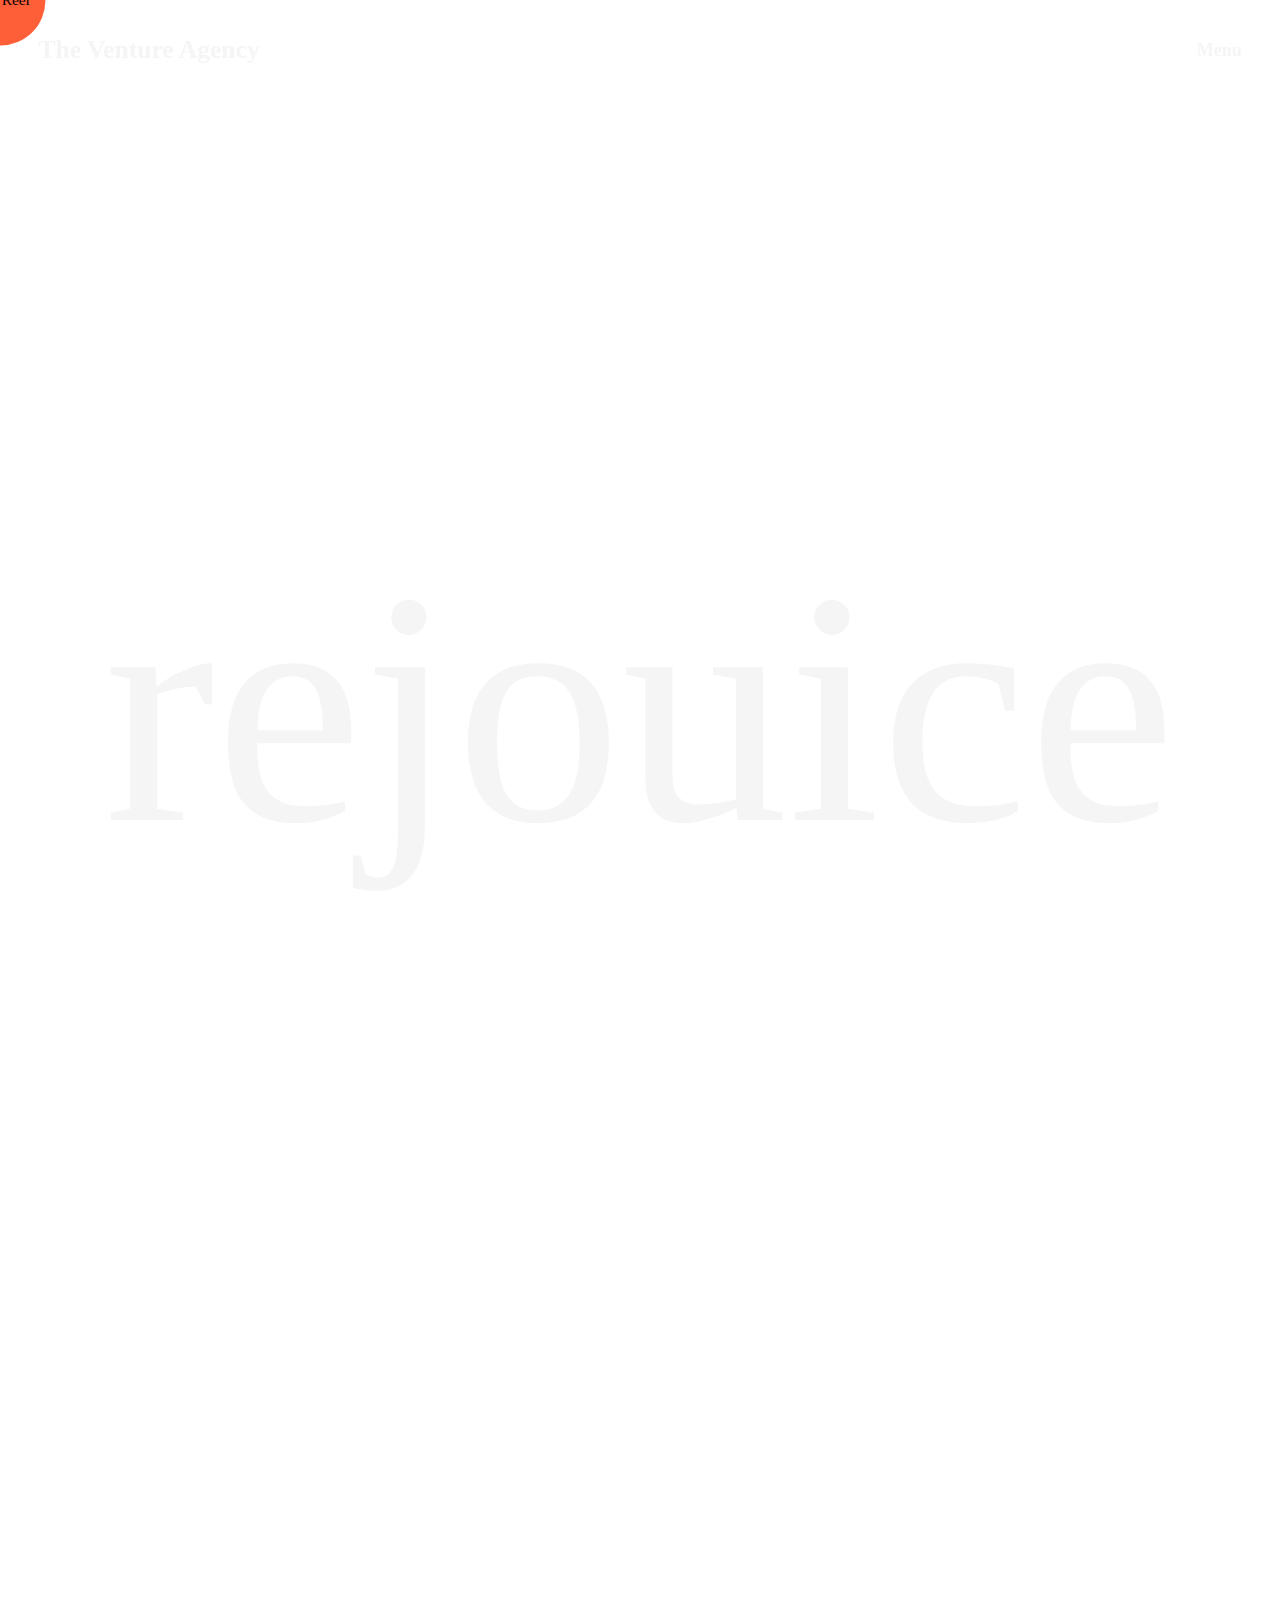
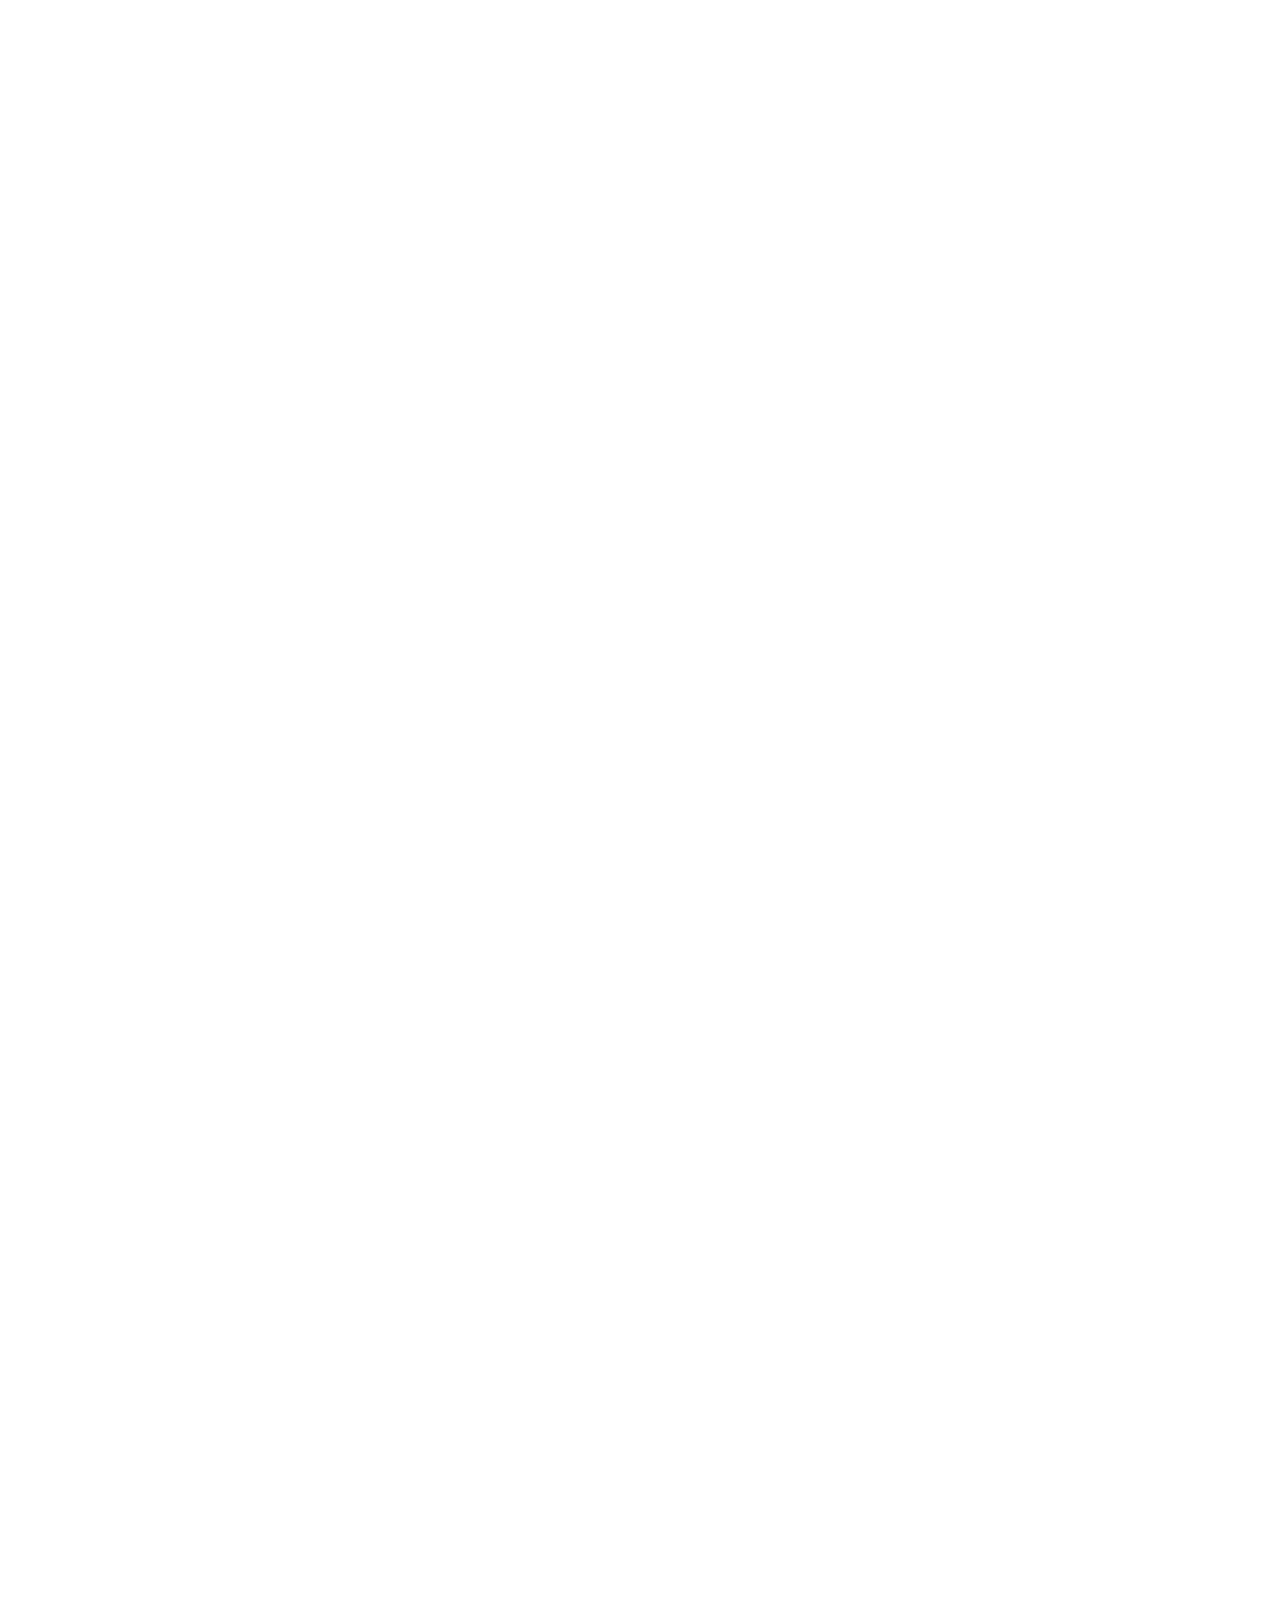
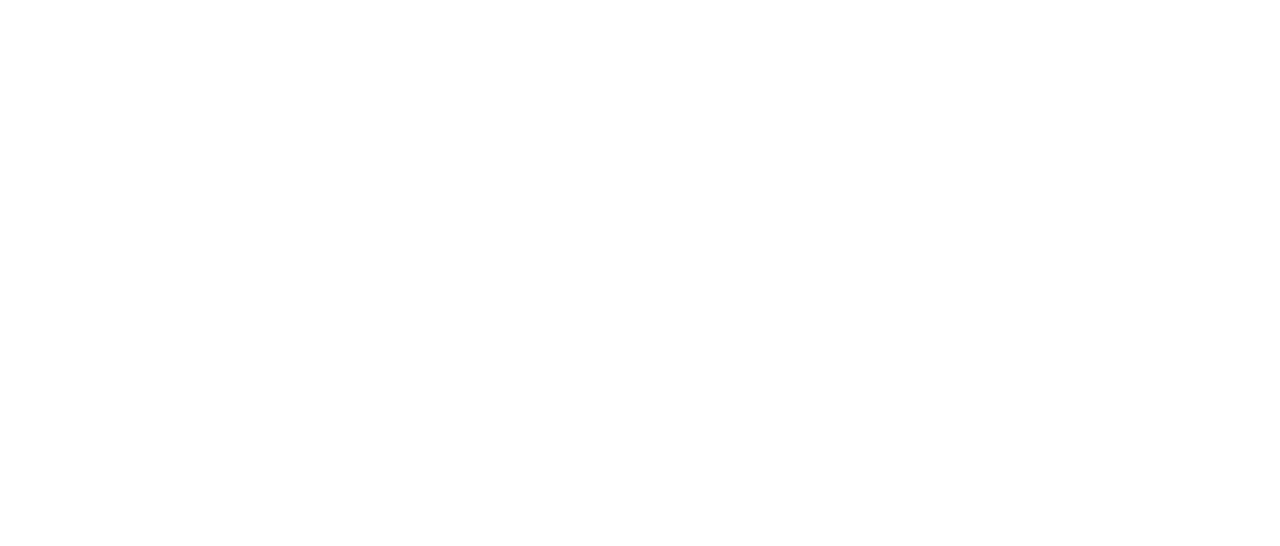
==== index.html @ dec4dc74 "new commit" ====
<!DOCTYPE html>
<html lang="en">

<head>
    <meta charset="UTF-8">
    <meta name="viewport" content="width=device-width, initial-scale=1.0">
    
    <link rel="stylesheet" href="rejouice.css">

    <title>HOME|REJOUICE®️</title>
    <link rel="stylesheet" href="https://cdn.jsdelivr.net/npm/locomotive-scroll@4.1.4/dist/locomotive-scroll.min.css">
    <link rel="shortcut icon" href="favicon-32x32.png" type="image/x-icon">
</head>

<body>
    <div id="main">
        <div id="page-1">
            <div id="cursor">
                <h5>play reel</h5>
            </div>
            <video autoplay loop muted src="./RJ-2.0-Video background 5_1 (1) (5).mp4"></video>
            <div id="page-1content">
                <nav>
                    <h3>the venture agency</h3>
                    <h4>menu</h4>
                </nav>
                <h1><span>r</span><span>e</span><span>j</span><span>o</span><span>u</span><span>i</span><span>c</span><span>e</span>
                </h1>
            </div>
        </div>
        <div id="page-2">
            <div id="top">
                <div id="left">
                    <h3 class="elem">full-service creative agency</h3>
                    <h3 class="elem">two engagment models</h3>
                </div>
                <div id="right">
                    <h3 class="elem">paris & san diago</h3>
                </div>
            </div>
            <hr>
            <div id="content">
                <h3 class="elem">we are a digital brand accelerator.we</h3>
                <h3 class="elem">design and develop market-defining brands</h3>
                <h3 class="elem">through-award wining.deliverables.choose full</h3>
                <h3 class="elem">cash compensation or ofset upto 50% of our</h3>
                <h3 class="elem">for equity inyour comapany.your vision, your</h3>
                <h3 class="elem">decision</h3>

            </div>
        </div>
        <div id="page-3">
            <div id="page3top">
                <h4>Agency &venture <span>models</span></h4>
                <h2>explore our services</h2>
                <h2>& engagement models</h2>
            </div>
            <div id="page3elements">
                <div class="box video-box">
                    <video autoplay loop muted src="./video1.mp4"></video>
                    <img src="img1.avif" class="show-img" alt="">
                </div>
                <div class=" box video-box">
                    <video autoplay loop muted src="./video2.mp4"></video>
                    <img class="show-img" src="https://images.unsplash.com/photo-1679506640590-f0152786dff0?q=80&w=1887&auto=format&fit=crop&ixlib=rb-4.0.3&ixid=M3wxMjA3fDB8MHxwaG90by1wYWdlfHx8fGVufDB8fHx8fA%3D%3D"
                        alt="">
                </div>
                <div class="box video-box">
                    <video autoplay loop muted src="./video3.mp4"></video>
                    <img class="show-img" src="https://plus.unsplash.com/premium_photo-1716206284519-20b1ced49f39?w=500&auto=format&fit=crop&q=60&ixlib=rb-4.0.3&ixid=M3wxMjA3fDB8MHxlZGl0b3JpYWwtZmVlZHwyfHx8ZW58MHx8fHx8"
                        alt="">
                </div>
            </div>
        </div>
        <div id="page4">
            <div id="page4top">
            <h3>we operate on a simple philospy</h3>
            <h3>quality over quantity.</h3>
        </div>
            <hr>
            <div id="page4content">
            <h2 class="content">we partner with up to 5 clients each year</h2>
            <h2 class="content">this allows intense focus on the transfortmation</h2>
            <h2 class="content">and launch of your brand by our very best team,</h2>
            <h2 class="content">which is the only team we have.We specialize in</h2>
            <h2 class="content">working with startups that are revolutinizing</h2>
            <h2 class="content">their industries..</h2>
            </div>
        </div>
        <div id="page-5">
            <div id="content"></div>
            <div id="imgslider"></div>
        </div>
    </div>


    
    <script src="https://unpkg.com/typed.js@2.1.0/dist/typed.umd.js"></script>
    
    <script src="https://cdnjs.cloudflare.com/ajax/libs/gsap/3.12.5/gsap.min.js"
        integrity="sha512-7eHRwcbYkK4d9g/6tD/mhkf++eoTHwpNM9woBxtPUBWm67zeAfFC+HrdoE2GanKeocly/VxeLvIqwvCdk7qScg=="
        crossorigin="anonymous" referrerpolicy="no-referrer"></script>

        
    <script src="https://cdnjs.cloudflare.com/ajax/libs/gsap/3.12.5/ScrollTrigger.min.js"
        integrity="sha512-onMTRKJBKz8M1TnqqDuGBlowlH0ohFzMXYRNebz+yOcc5TQr/zAKsthzhuv0hiyUKEiQEQXEynnXCvNTOk50dg=="
        crossorigin="anonymous" referrerpolicy="no-referrer"></script>
        
    <script src="rejouice.js"></script>
</body>

</html>
---- rejouice.css ----
* {
    margin: 0;
    padding: 0;
    box-sizing: border-box;
}
html,body{
    height: 100%;
    width: 100%;
    overflow-x:hidden ;
}
body::-webkit-scrollbar{
    scrollbar-width: none;
}
#page-1{
    height: 100vh;
    width: 100vw;
    /* background-color: blueviolet; */
    position: relative;
}
#cursor{
    height: 7vw;
    width: 7vw;
    background-color: #ff5f38;
    border-radius: 50%;
    position: fixed;
    z-index: 9;
    display: flex;
    align-items: center;
    justify-content:center;
    transform: translate(-50%,-50%);
}
#cursor h5{
    font-size: 1.2vw;
    text-transform: capitalize;
    font-weight: 500;
}
#page-1 video{
    height: 100%;
    width: 100%;
    object-fit: cover;
    position: absolute;
}
#page-1content{
    height: 100%;
    width: 100%;
    /* background-color: black; */
    position: relative;
    z-index: 10;
    color: whitesmoke;
    display: flex;
    align-items: center;
    flex-direction: column;
    justify-content: space-between;
}
nav{
    height: 100px;
    width: 100%;
    display: flex;
    align-items: center;
    justify-content: space-between;
    padding: 1vw 3vw;
    text-transform: capitalize;
}
nav h3{
    font-size: 2vw;
}
nav h4{
    font-size: 1.4vw;
}
#page-1content h1{
    font-size: 26vw;
    line-height: 30vw;
    font-weight: 100;
}
#page-2{
    height: 100vh;
    width: 100vw;
    background-color: #FAF8F3;
    position: relative;
}
#top{
    height: 20%;
    width: 100%;
    display: flex;
    gap: 40vw;
    padding-left: 70px;
    padding-top: 110px;
    /* background-color: green; */
}
#top h3{
    font-size: 2.1vw;
    text-transform: capitalize;
}
#left{
    order: 1;
}
#right{
    order: 2;
}
hr{
    border: solid #0E0E0E 1px;
   margin-top: 35px;
   margin-left: 70px;
   margin-right: 120px;
}
#content{
    height: 80%;
    width: 100%;
    /* background-color: red; */
}
#content h3{
    line-height: 100px;
    font-weight: 200;
    font-size: 4vw;
    padding-left: 180px;
    text-transform: capitalize;
}
#page-3{
    min-height: 100vh;
    width: 100%;
    position: relative;
    background-color: #FAF8F3;
    padding: 3vw;
}
#page3top{
    /* background-color: red; */
    text-align: center;
    padding-top: 15vh;
}
#page3top h4{
    font-size: 1.5vw;
    font-weight: 500;
    text-transform: uppercase;
    margin-bottom: 1vw;
}
#page3top h2{
    font-size: 2.9vw;
    text-transform: capitalize;
    font-weight: 500;
}
#page3top h4 span{
    font-size: 0.8vw;
    background-color: black;
    color: #FAF8F3;
    padding: 4px 10px;
    border-radius: 15px;
}
#page3elements{
    height: 75vh;
    width: 100%;
    /* background-color: rebeccapurple; */
    gap: 20px;
    display: flex;
    margin-top: 3vw;
    
}
#page3elements .box{
    position: relative;
    height: 100%;
    width: 33%;
    background-color: beige;
}
#page3elements .box video{
    height: 100%;
    width: 100%;
    object-fit: cover;
    object-position: center;
}
#page3elements .box img{
    height: 100%;
    width: 100%;
    position: absolute;
    top: 0;
    left: 0;
}

.show-img:hover {
    animation: fade-image linear 1s forwards;
}

@keyframes fade-image {
    from { scale: 1 1; opacity: 1; }
    to { scale: 0.2, 0.3; opacity: 0; }
}

#page4{
    height:100vh;
    width: 100vw;
    background-color: #FAF8F3;
}
#page4top{
    padding-top: 8vh;
    padding-left: 4vw;
}
#page4 h3{
     font-size: 2.3vw;
     font-weight: 500;
     white-space: normal;
     text-transform: capitalize;
}
.content{
    margin-left:6vw ;
    margin-top: 18px;
    font-size: 4vw;
    font-weight: 200;
    text-transform: capitalize;
    
}
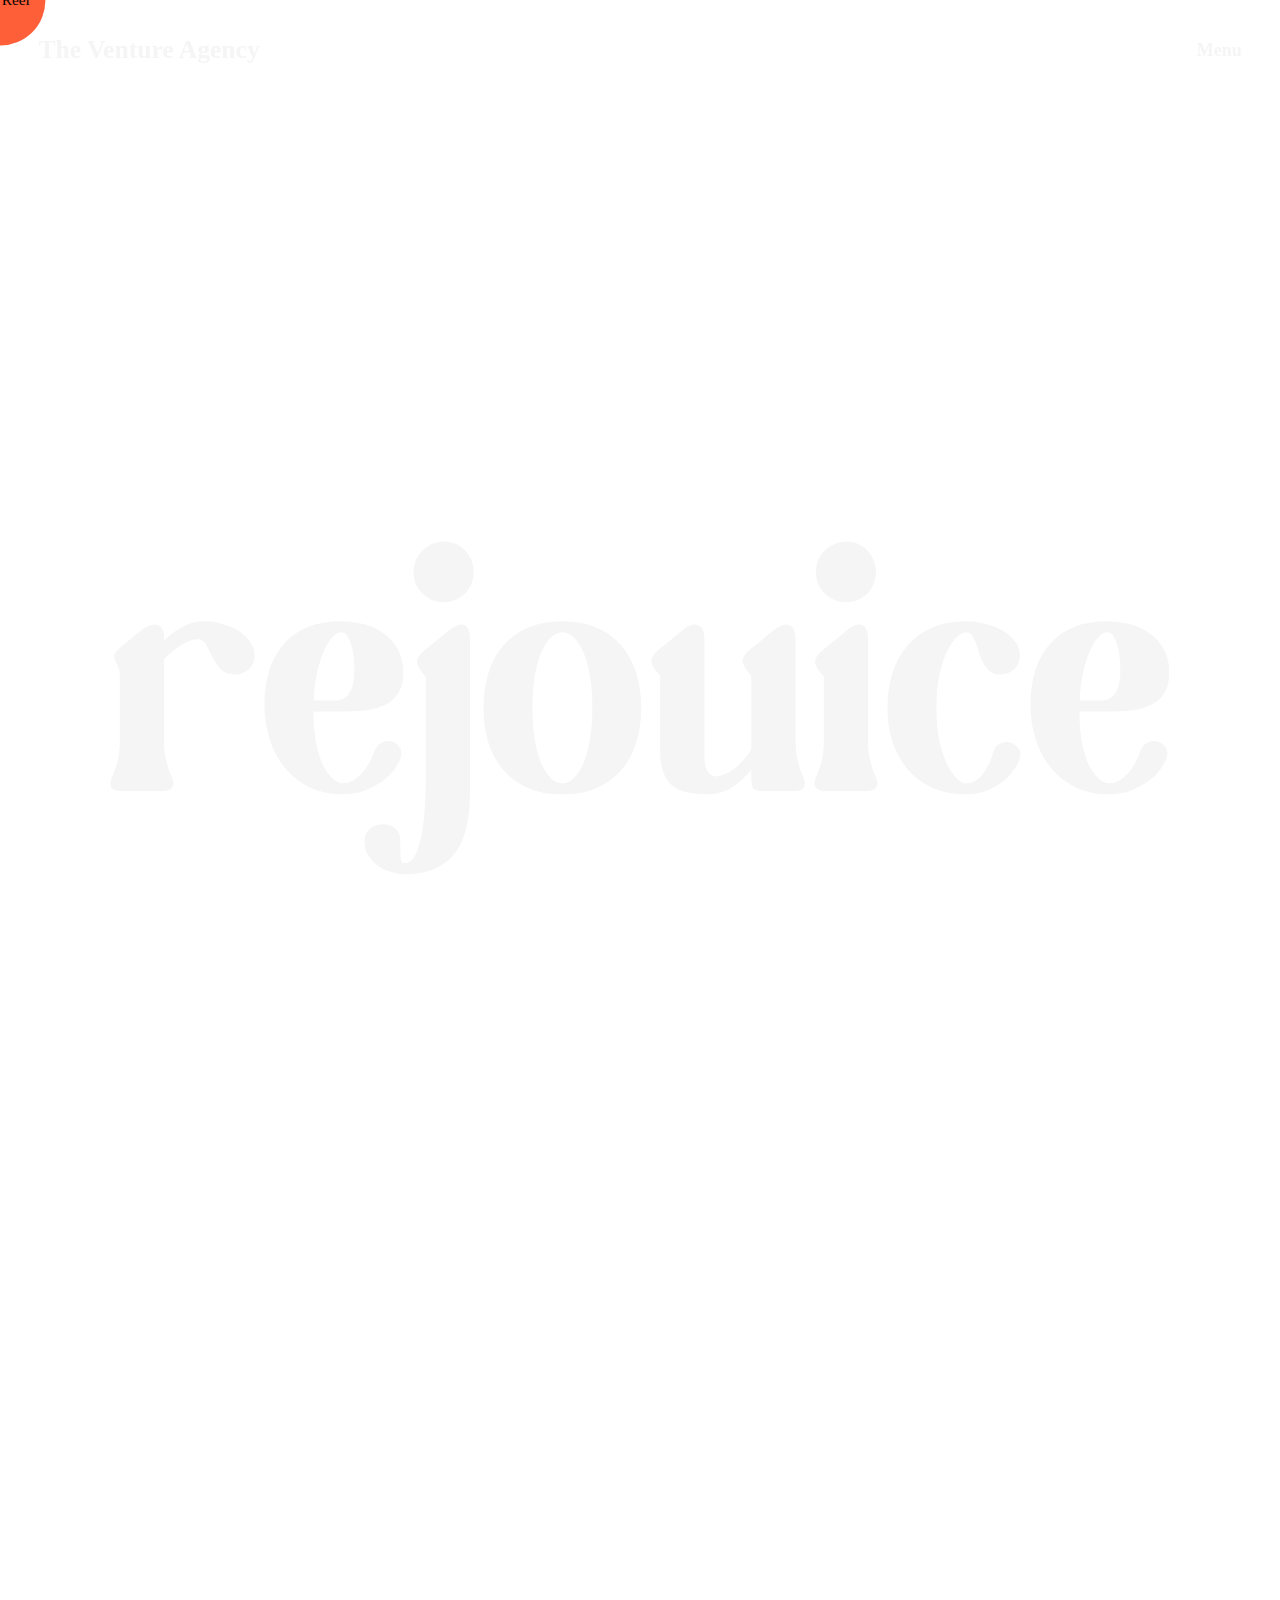
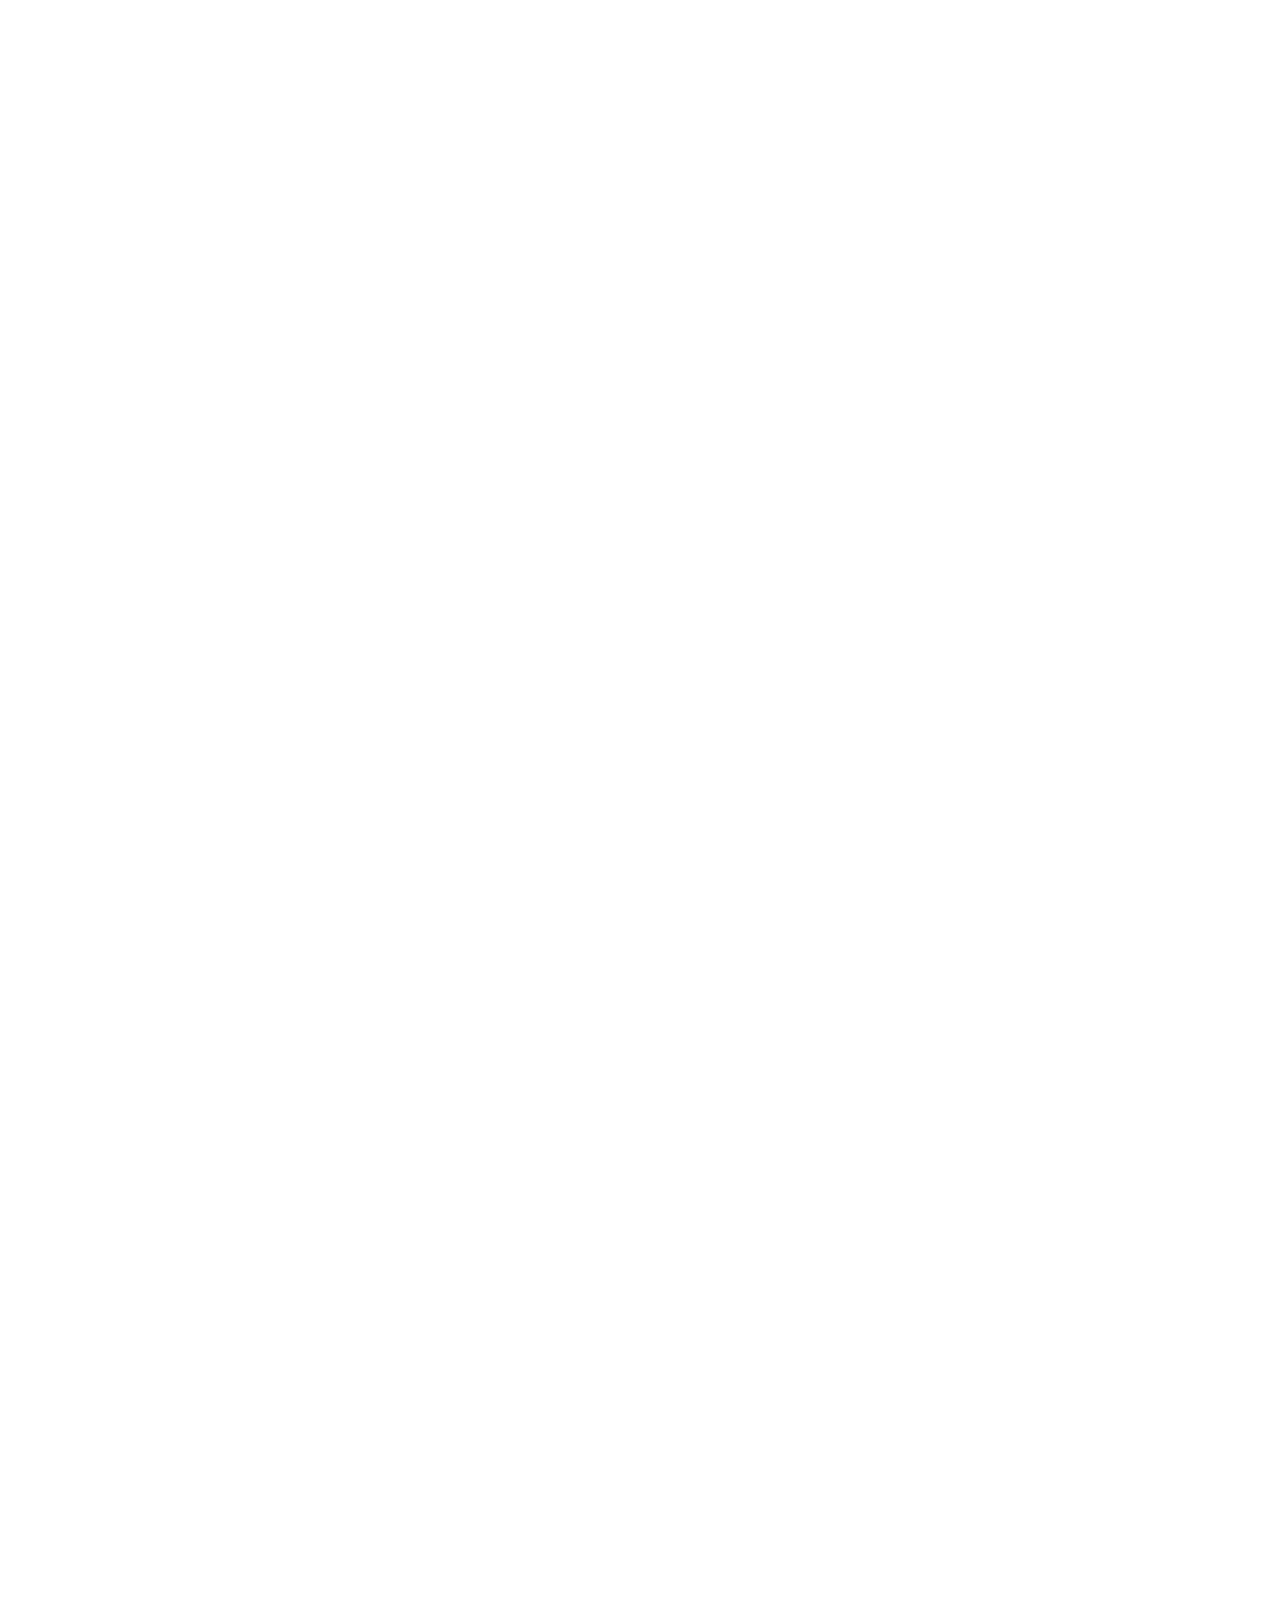
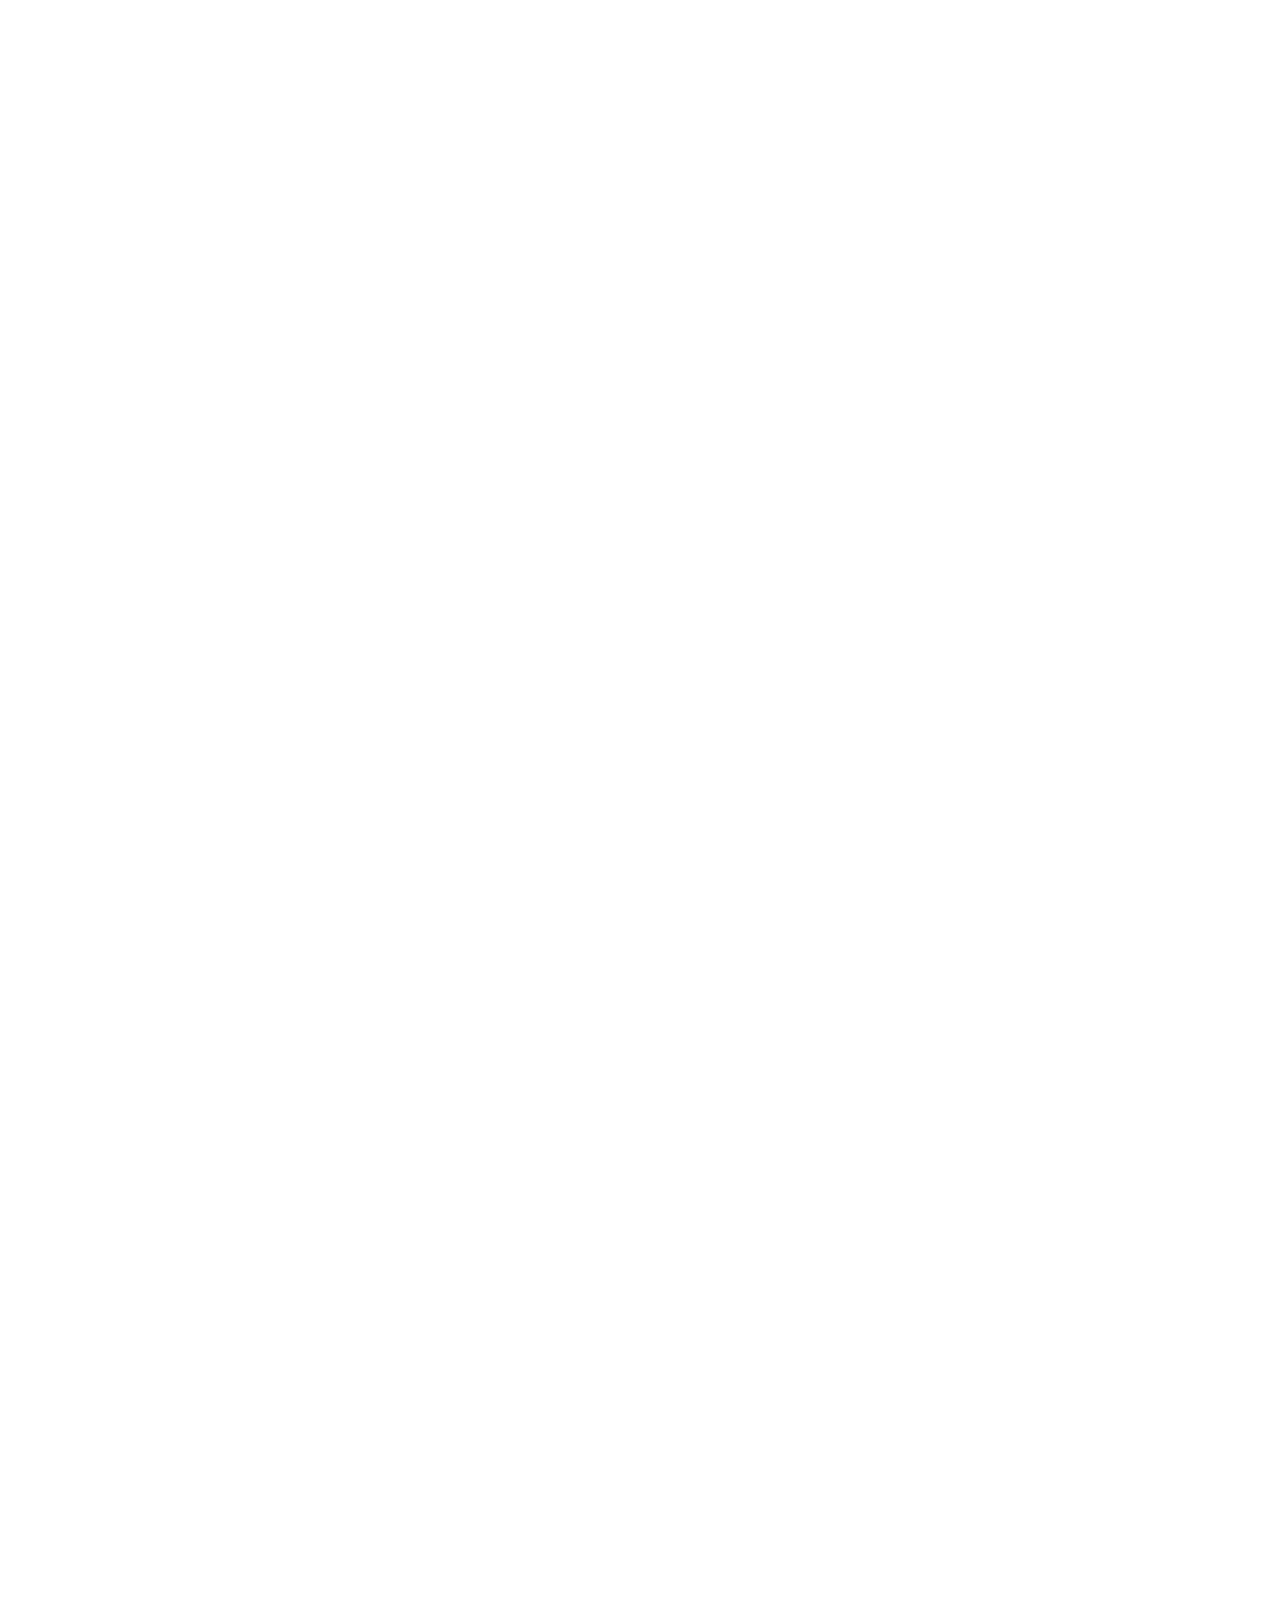
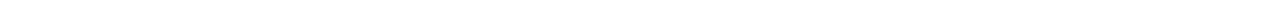
==== commit 3ba5f49b: "new commit" ====
--- a/index.html
+++ b/index.html
@@ -4,7 +4,7 @@
 <head>
     <meta charset="UTF-8">
     <meta name="viewport" content="width=device-width, initial-scale=1.0">
-    
+    <link rel="stylesheet" href="https://cdn.jsdelivr.net/npm/locomotive-scroll@4.1.4/dist/locomotive-scroll.min.css">
     <link rel="stylesheet" href="rejouice.css">
 
     <title>HOME|REJOUICE®️</title>
@@ -51,9 +51,9 @@
         </div>
         <div id="page-3">
             <div id="page3top">
-                <h4>Agency &venture <span>models</span></h4>
-                <h2>explore our services</h2>
-                <h2>& engagement models</h2>
+                <h4 data-scroll data-scroll-speed="3">Agency &venture <span>models</span></h4>
+                <h2  data-scroll data-scroll-speed="3">explore our services</h2>
+                <h2 data-scroll data-scroll-speed="3">& engagement models</h2>
             </div>
             <div id="page3elements">
                 <div class="box video-box">
@@ -74,8 +74,8 @@
         </div>
         <div id="page4">
             <div id="page4top">
-            <h3>we operate on a simple philospy</h3>
-            <h3>quality over quantity.</h3>
+            <h3 class=".heading">we operate on a simple philospy</h3>
+            <h3 class=".heading">quality over quantity.</h3>
         </div>
             <hr>
             <div id="page4content">
@@ -91,21 +91,29 @@
             <div id="content"></div>
             <div id="imgslider"></div>
         </div>
+        <div id="footer">
+            <div id="top">
+                 <div class=".left">
+                <h1>relax.we've got you</h1>
+                <div id="seat">take a seat</div>
+            </div>
+            <div class="right">
+                <h5 class="menu">home</h1>
+                <h5 class="menu">work</h1>
+                <h5 class="menu">about</h1>
+                <h5 class="menu">services</h1>
+                <h5 class="menu">contact</h1>
+            </div>
+        </div>
+            <div id="bottom">
+                <h1><span>r</span><span>e</span><span>j</span><span>o</span><span>u</span><span>i</span><span>c</span><span>e</span>
+                </h1>
+            </div>
+        </div>
     </div>
 
-
-    
-    <script src="https://unpkg.com/typed.js@2.1.0/dist/typed.umd.js"></script>
-    
-    <script src="https://cdnjs.cloudflare.com/ajax/libs/gsap/3.12.5/gsap.min.js"
-        integrity="sha512-7eHRwcbYkK4d9g/6tD/mhkf++eoTHwpNM9woBxtPUBWm67zeAfFC+HrdoE2GanKeocly/VxeLvIqwvCdk7qScg=="
-        crossorigin="anonymous" referrerpolicy="no-referrer"></script>
-
-        
-    <script src="https://cdnjs.cloudflare.com/ajax/libs/gsap/3.12.5/ScrollTrigger.min.js"
-        integrity="sha512-onMTRKJBKz8M1TnqqDuGBlowlH0ohFzMXYRNebz+yOcc5TQr/zAKsthzhuv0hiyUKEiQEQXEynnXCvNTOk50dg=="
-        crossorigin="anonymous" referrerpolicy="no-referrer"></script>
-        
+    <script src="https://cdn.jsdelivr.net/npm/locomotive-scroll@4.1.4/dist/locomotive-scroll.min.js"></script>
+    <script src="https://cdnjs.cloudflare.com/ajax/libs/gsap/3.12.5/gsap.min.js"integrity="sha512-7eHRwcbYkK4d9g/6tD/mhkf++eoTHwpNM9woBxtPUBWm67zeAfFC+HrdoE2GanKeocly/VxeLvIqwvCdk7qScg=="crossorigin="anonymous" referrerpolicy="no-referrer"></script>        
     <script src="rejouice.js"></script>
 </body>
 
--- a/rejouice.css
+++ b/rejouice.css
@@ -1,3 +1,11 @@
+@font-face {
+    font-family: font1;
+    src: url(./MagilioRegular-Yzv2O.ttf);
+}
+@font-face {
+    font-family: font2;
+    src: url(./aptos-black.ttf);
+}
 * {
     margin: 0;
     padding: 0;
@@ -11,10 +19,13 @@
 body::-webkit-scrollbar{
     scrollbar-width: none;
 }
+*::selection{
+    color: black;
+    background-color: #FFFCF1;
+}
 #page-1{
     height: 100vh;
     width: 100vw;
-    /* background-color: blueviolet; */
     position: relative;
 }
 #cursor{
@@ -43,7 +54,6 @@
 #page-1content{
     height: 100%;
     width: 100%;
-    /* background-color: black; */
     position: relative;
     z-index: 10;
     color: whitesmoke;
@@ -71,6 +81,7 @@
     font-size: 26vw;
     line-height: 30vw;
     font-weight: 100;
+    font-family: font1;
 }
 #page-2{
     height: 100vh;
@@ -85,7 +96,7 @@
     gap: 40vw;
     padding-left: 70px;
     padding-top: 110px;
-    /* background-color: green; */
+    font-family: font2;
 }
 #top h3{
     font-size: 2.1vw;
@@ -106,7 +117,8 @@
 #content{
     height: 80%;
     width: 100%;
-    /* background-color: red; */
+    font-family: font2;
+    font-weight: 100;
 }
 #content h3{
     line-height: 100px;
@@ -123,7 +135,6 @@
     padding: 3vw;
 }
 #page3top{
-    /* background-color: red; */
     text-align: center;
     padding-top: 15vh;
 }
@@ -148,10 +159,9 @@
 #page3elements{
     height: 75vh;
     width: 100%;
-    /* background-color: rebeccapurple; */
     gap: 20px;
     display: flex;
-    margin-top: 3vw;
+    margin-top: 17vw;
     
 }
 #page3elements .box{
@@ -206,3 +216,72 @@
     text-transform: capitalize;
     
 }
+#footer{
+    min-height: 100vh;
+    width: 100%;
+    background-color: #0E0E0E;
+}
+#footer #top{
+    height: 38vh;
+    width: 100%;
+    display: flex;
+    align-items: center;
+}
+#footer .left{
+    height: 100%;
+    width: 100%;
+    display: flex;
+    flex-direction: column;
+    justify-content: space-between;
+    gap: 10px;
+}
+#footer #top h1{
+    font-size: 1.7vw;
+    text-transform: capitalize;
+    height: 10vh;
+    color: #D6D4CA;
+    width: 18vw;
+    text-align: center;
+    border-radius: 25px;
+}
+#footer #top #seat{
+    height: 10vh;
+    width: 12vw;
+    font-size: 1.5vw;
+    color: #D6D4CA;
+    border: 1px solid  #D6D4CA;
+    text-transform: uppercase;
+    display: flex;
+    justify-content: center;
+    align-items: center;
+    border-radius: 55px;
+    text-align: center;
+}
+.right{
+    height: 100%;
+    width: 100%;
+    display: flex;
+    flex-direction: column;
+    justify-content: space-between;
+    gap: 10px;
+    margin-left: auto;
+    line-height: 52px;
+}
+.menu{
+    font-size: 1.2vw;
+    text-transform: capitalize;
+    text-align: right;
+    margin-right: 180px;
+    color: #D6D4CA;
+}
+#footer #bottom{
+    height: 62vh;
+    width: 100%;
+}
+#footer #bottom h1{
+    font-size: 26vw;
+    line-height: 30vw;
+    font-weight: 100;
+    color: #FFFCF1;
+    text-align: center;
+}
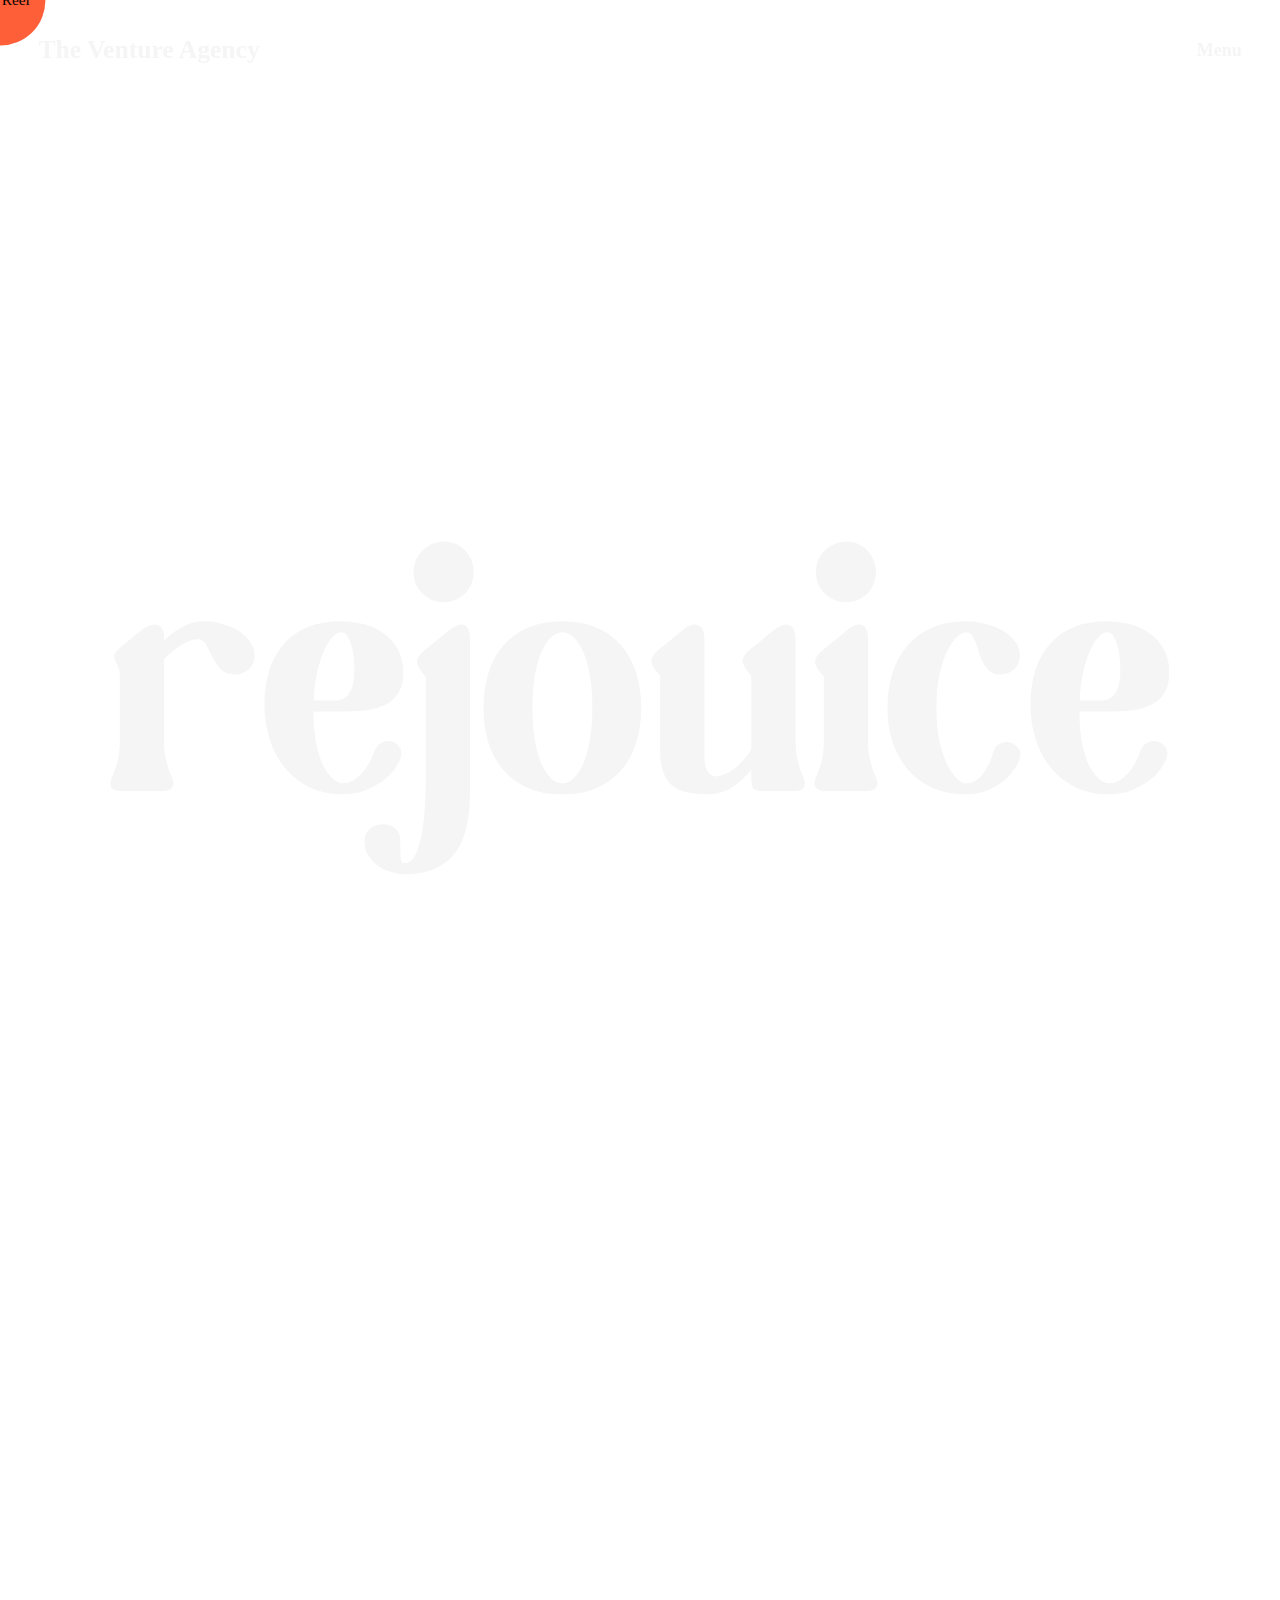
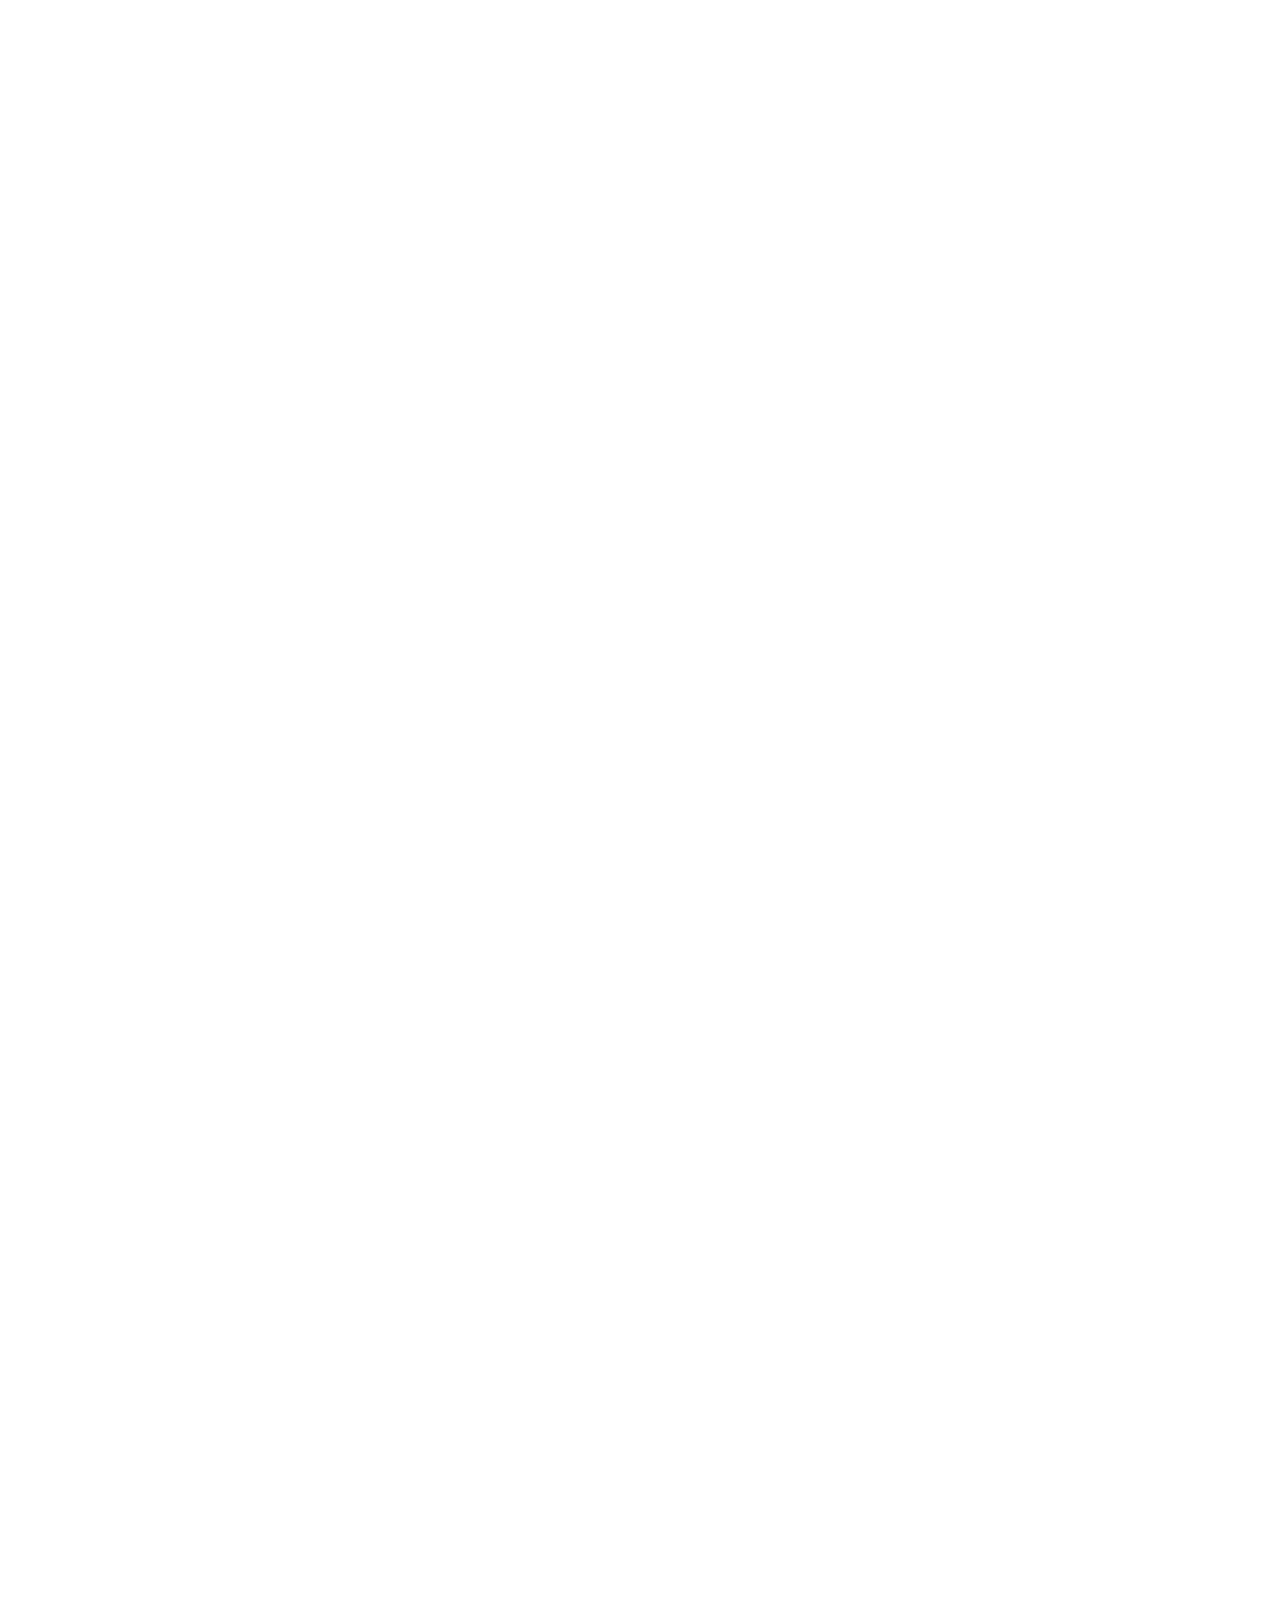
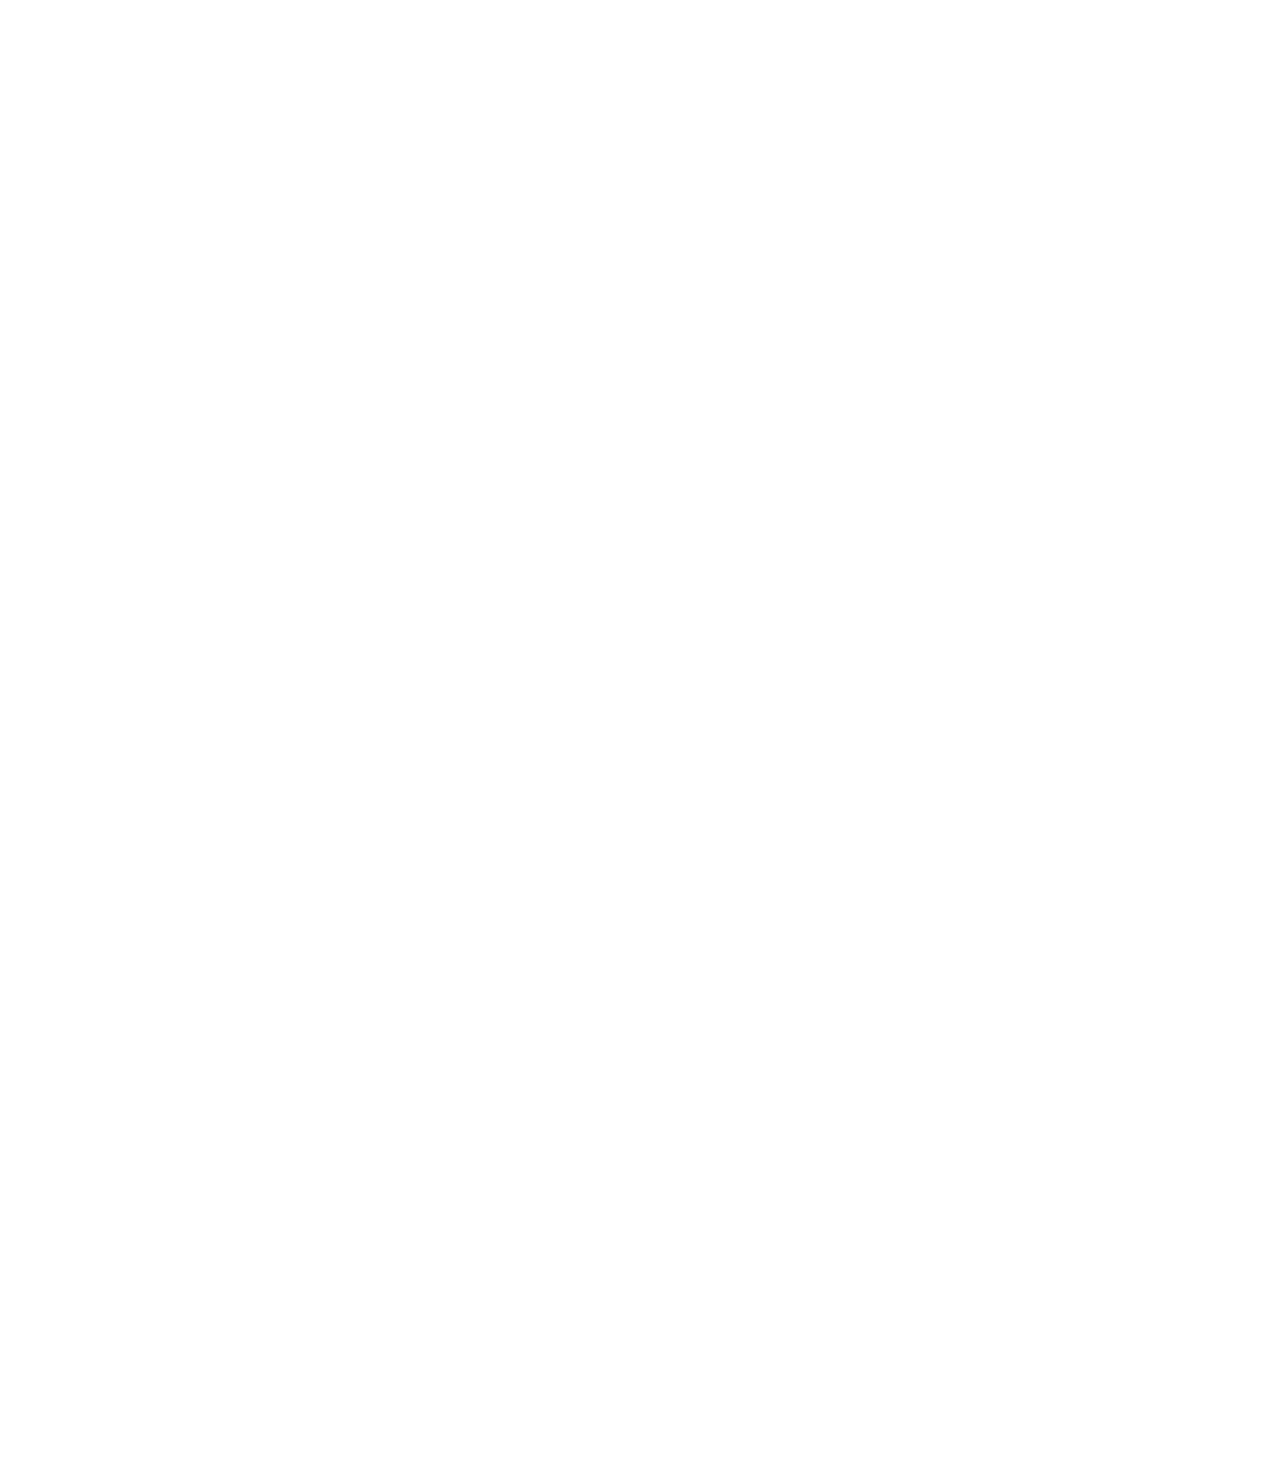
==== commit cc91a402: "final commit atlast" ====
--- a/index.html
+++ b/index.html
@@ -42,7 +42,7 @@
             <div id="content">
                 <h3 class="elem">we are a digital brand accelerator.we</h3>
                 <h3 class="elem">design and develop market-defining brands</h3>
-                <h3 class="elem">through-award wining.deliverables.choose full</h3>
+                <h3 class="elem">through-award wining.deliverables choose full</h3>
                 <h3 class="elem">cash compensation or ofset upto 50% of our</h3>
                 <h3 class="elem">for equity inyour comapany.your vision, your</h3>
                 <h3 class="elem">decision</h3>
@@ -51,21 +51,21 @@
         </div>
         <div id="page-3">
             <div id="page3top">
-                <h4 data-scroll data-scroll-speed="3">Agency &venture <span>models</span></h4>
-                <h2  data-scroll data-scroll-speed="3">explore our services</h2>
-                <h2 data-scroll data-scroll-speed="3">& engagement models</h2>
+                <h4>Agency &venture <span>models</span></h4>
+                <h2>explore our services</h2>
+                <h2>& engagement models</h2>
             </div>
             <div id="page3elements">
-                <div class="box video-box">
+                <div  data-scroll data-scroll-speed="3" class="box video-box">
                     <video autoplay loop muted src="./video1.mp4"></video>
                     <img src="img1.avif" class="show-img" alt="">
                 </div>
-                <div class=" box video-box">
+                <div  data-scroll data-scroll-speed="3" class=" box video-box">
                     <video autoplay loop muted src="./video2.mp4"></video>
                     <img class="show-img" src="https://images.unsplash.com/photo-1679506640590-f0152786dff0?q=80&w=1887&auto=format&fit=crop&ixlib=rb-4.0.3&ixid=M3wxMjA3fDB8MHxwaG90by1wYWdlfHx8fGVufDB8fHx8fA%3D%3D"
                         alt="">
                 </div>
-                <div class="box video-box">
+                <div  data-scroll data-scroll-speed="3" class="box video-box">
                     <video autoplay loop muted src="./video3.mp4"></video>
                     <img class="show-img" src="https://plus.unsplash.com/premium_photo-1716206284519-20b1ced49f39?w=500&auto=format&fit=crop&q=60&ixlib=rb-4.0.3&ixid=M3wxMjA3fDB8MHxlZGl0b3JpYWwtZmVlZHwyfHx8ZW58MHx8fHx8"
                         alt="">
--- a/rejouice.css
+++ b/rejouice.css
@@ -122,8 +122,8 @@
 }
 #content h3{
     line-height: 100px;
-    font-weight: 200;
-    font-size: 4vw;
+    font-weight: 290;
+    font-size: 3.9vw;
     padding-left: 180px;
     text-transform: capitalize;
 }
@@ -132,11 +132,11 @@
     width: 100%;
     position: relative;
     background-color: #FAF8F3;
-    padding: 3vw;
+    padding: 2vw;
 }
 #page3top{
     text-align: center;
-    padding-top: 15vh;
+    padding-top: 10vh;
 }
 #page3top h4{
     font-size: 1.5vw;
@@ -161,7 +161,7 @@
     width: 100%;
     gap: 20px;
     display: flex;
-    margin-top: 17vw;
+    margin-top: 10vw;
     
 }
 #page3elements .box{
